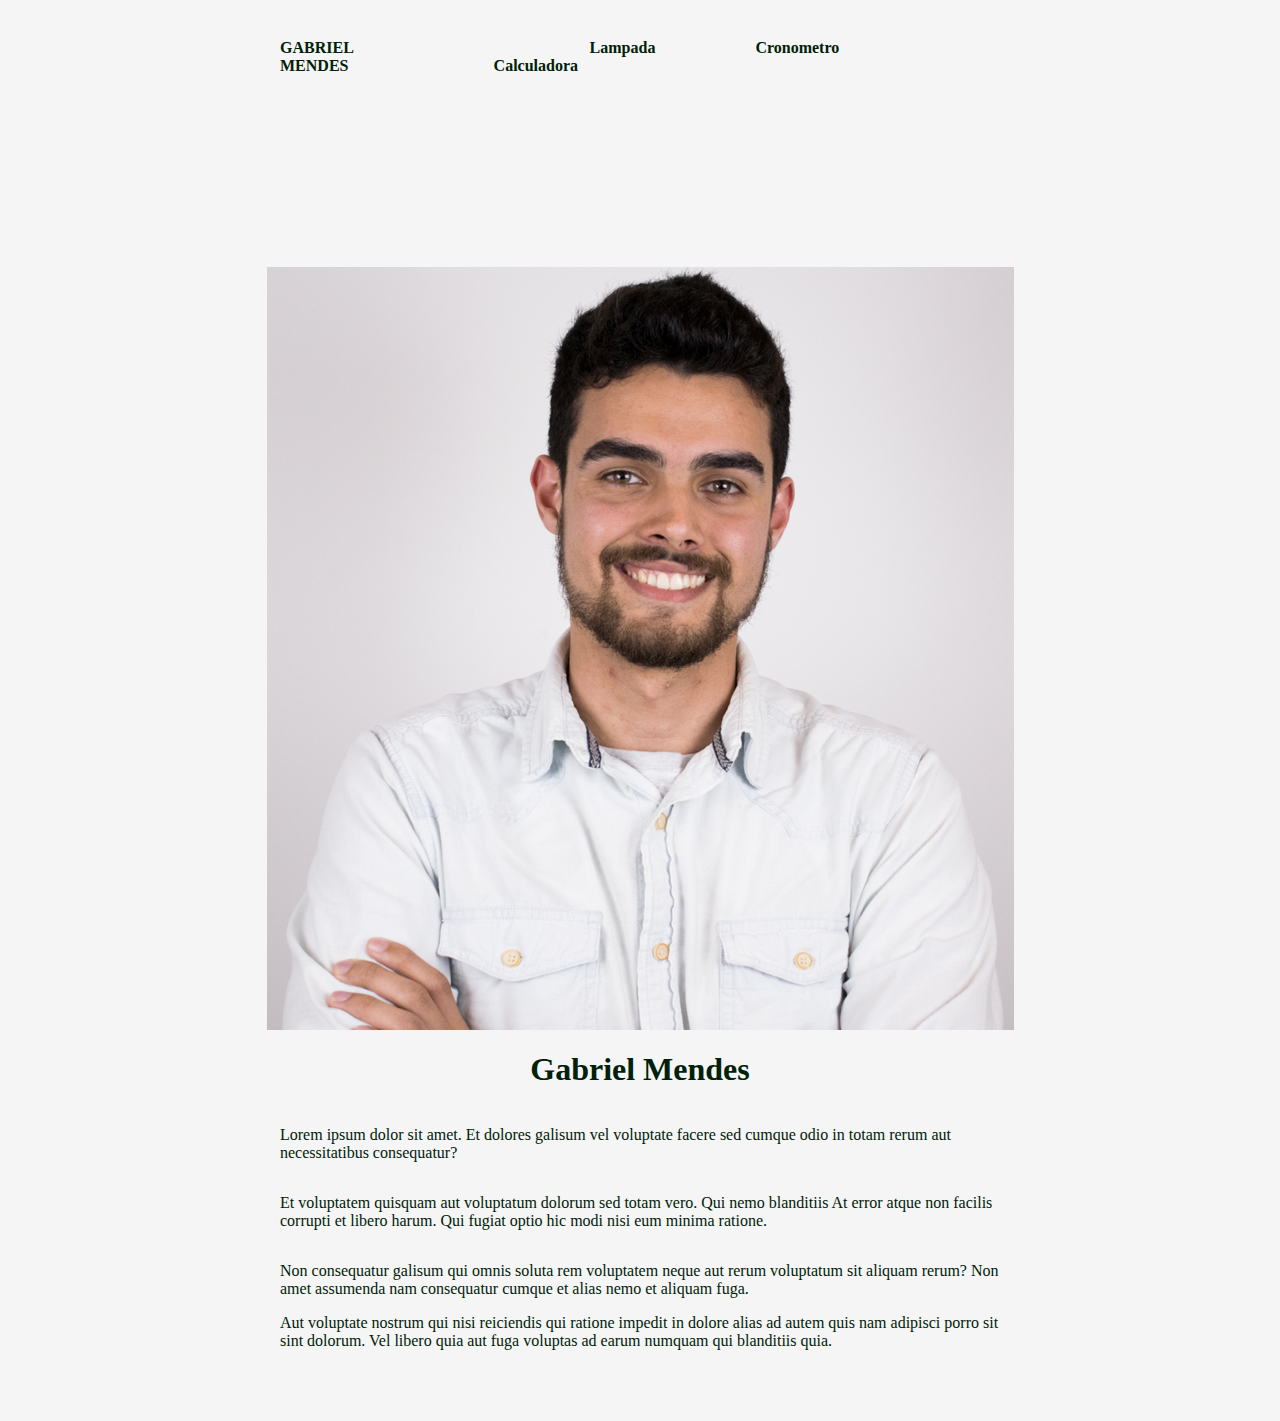
==== index.html @ 329db404 "Primeiro commit, envio de arquivos" ====
<!DOCTYPE html>
<html>
<head>
	<meta= charset="UTF-8">
	<title>Gabriel Mendes</title>
	<link rel="stylesheet" href="style.css">
</head>
<body>
	<nav>
		<a href="index.html">GABRIEL MENDES</a>
		<div class="menu">
			<div class="links">
				<a href="#"></a>
				<a href="lampada.html">Lampada</a>
				<a href="#">Cronometro</a>
				<a href="calculadora.html">Calculadora</a>

			</div>		
		</div>
	</nav>
	<div class="sobre">
		<img src="img\eu.png">
		<h1>Gabriel Mendes</h1>
		<p>Lorem ipsum dolor sit amet. Et dolores galisum vel voluptate facere sed cumque odio in totam rerum aut necessitatibus consequatur? 
			<p>Et voluptatem quisquam aut voluptatum dolorum sed totam vero. Qui nemo blanditiis At error atque non facilis corrupti et libero harum. Qui fugiat optio hic modi nisi eum minima ratione.</p>

		<p>Non consequatur galisum qui omnis soluta rem voluptatem neque aut rerum voluptatum sit aliquam rerum? Non amet assumenda nam consequatur cumque et alias nemo et aliquam fuga.</p>

		Aut voluptate nostrum qui nisi reiciendis qui ratione impedit in dolore alias ad autem quis nam adipisci porro sit sint dolorum. Vel libero quia aut fuga voluptas ad earum numquam qui blanditiis quia.</p>
	</div>
</body>
</html>
---- style.css ----
:root {
  --text-color: #002108;
}
*{
	color: var(--text-color);

}
body{
    background-color: whitesmoke;
    padding: 15px 0;
}
nav {
	display: flex;
	align-items: center;
	justify-content: space-between;
	padding: 1rem 17rem;
	margin-bottom: 10rem;
}
nav a {
	
	text-decoration: none;
  	margin-right: 6rem;
  	font-weight: bold;
}

.sobre{
	display: flex;
	flex-direction: column;
	align-items: center;
	padding: 1rem 17rem;
}
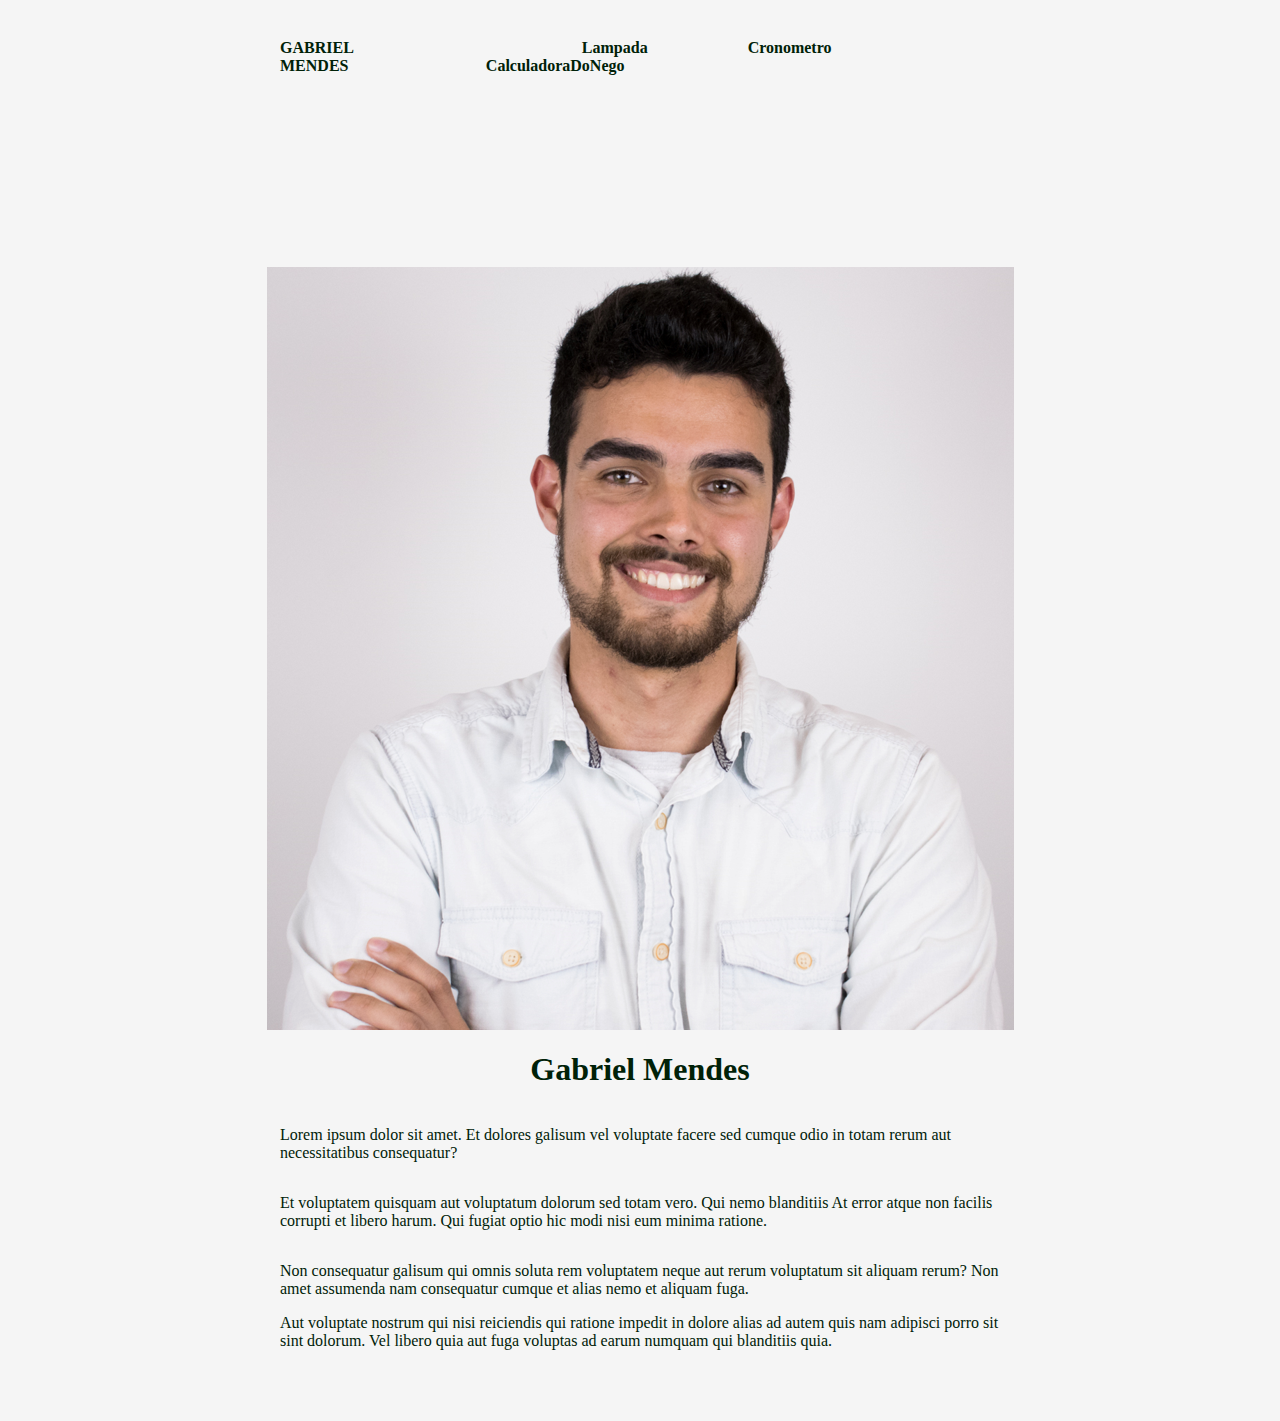
==== commit 2cc94bca: "commit da calculado do nego" ====
--- a/index.html
+++ b/index.html
@@ -13,7 +13,7 @@
 				<a href="#"></a>
 				<a href="lampada.html">Lampada</a>
 				<a href="#">Cronometro</a>
-				<a href="calculadora.html">Calculadora</a>
+				<a href="calculadora.html">CalculadoraDoNego</a>
 
 			</div>		
 		</div>
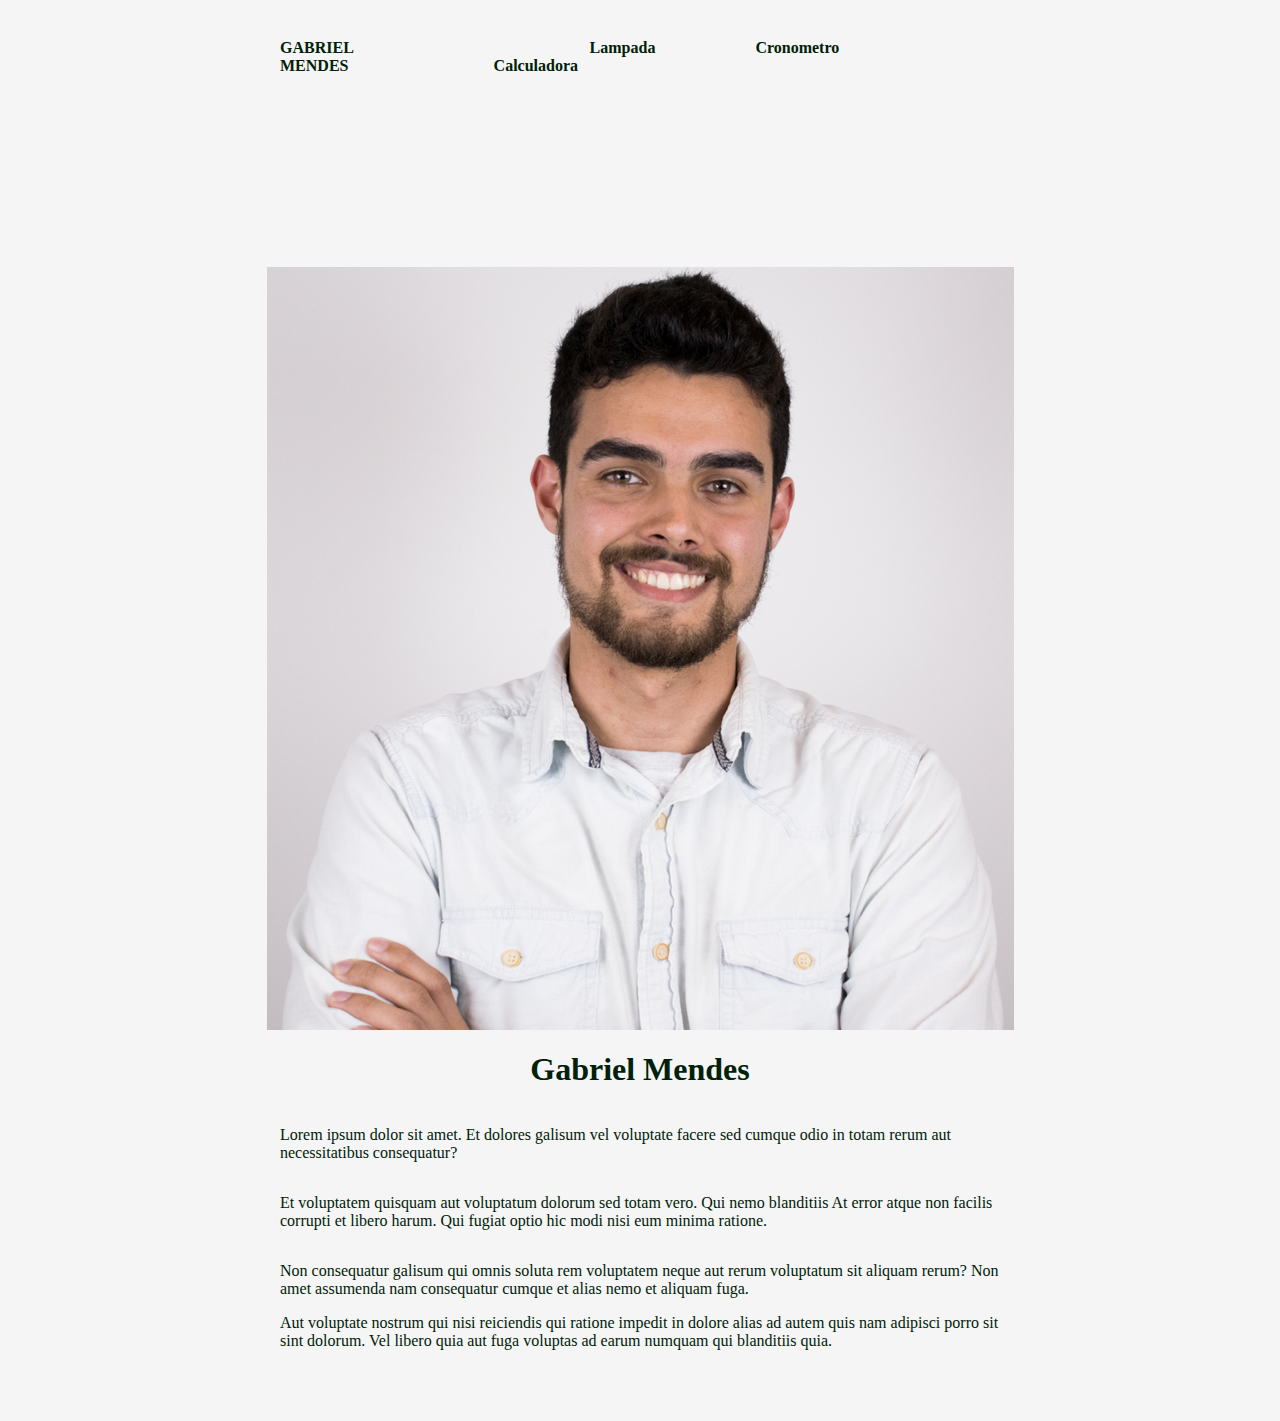
==== commit 6e185843: "Arrumando menu de navegação da calculadora" ====
--- a/index.html
+++ b/index.html
@@ -13,7 +13,7 @@
 				<a href="#"></a>
 				<a href="lampada.html">Lampada</a>
 				<a href="#">Cronometro</a>
-				<a href="calculadora.html">CalculadoraDoNego</a>
+				<a href="calculadora.html">Calculadora</a>
 
 			</div>		
 		</div>
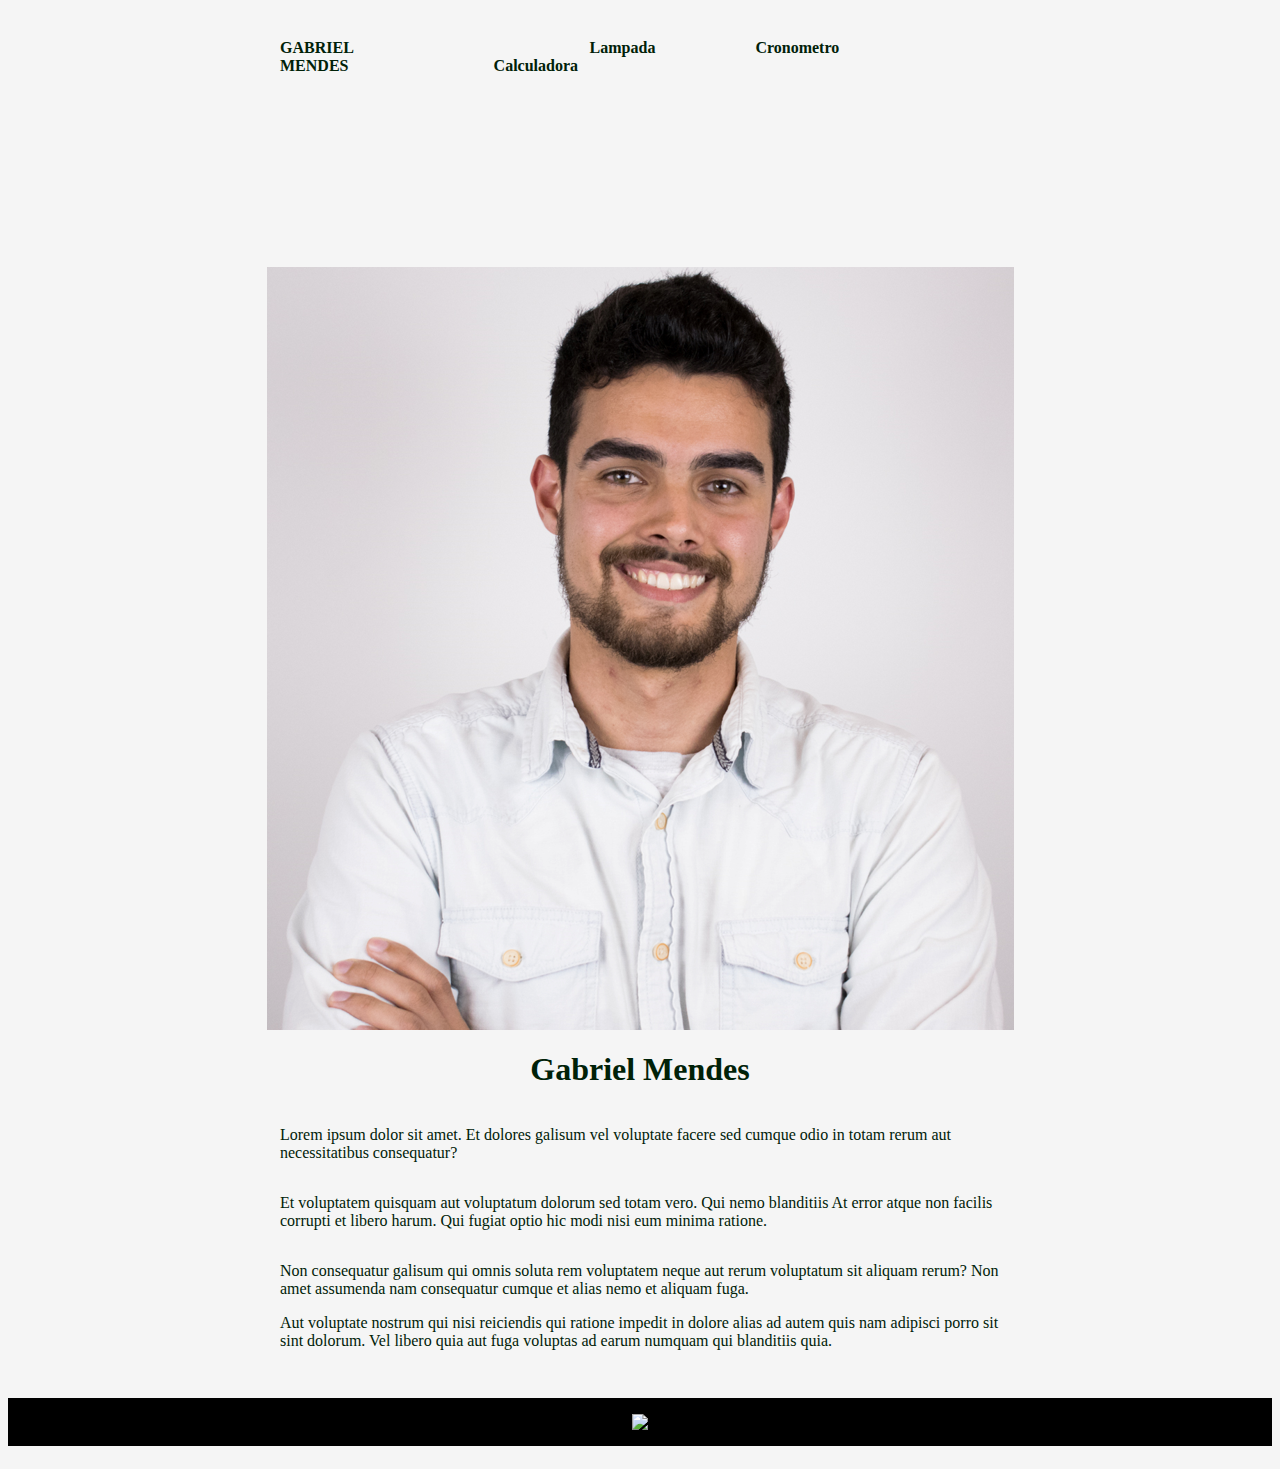
==== commit 106b38d0: "Adicionei roda pé nego" ====
--- a/index.html
+++ b/index.html
@@ -28,5 +28,8 @@
 
 		Aut voluptate nostrum qui nisi reiciendis qui ratione impedit in dolore alias ad autem quis nam adipisci porro sit sint dolorum. Vel libero quia aut fuga voluptas ad earum numquam qui blanditiis quia.</p>
 	</div>
+	<div class="nego">
+		<img src="img\nego.jpg">
+	</div>
 </body>
 </html>--- a/style.css
+++ b/style.css
@@ -28,4 +28,12 @@
 	flex-direction: column;
 	align-items: center;
 	padding: 1rem 17rem;
+}
+
+.nego{
+	display: flex;
+	flex-direction: column;
+	background-color: black;
+	align-items: center;
+	padding: 1rem 17rem;
 }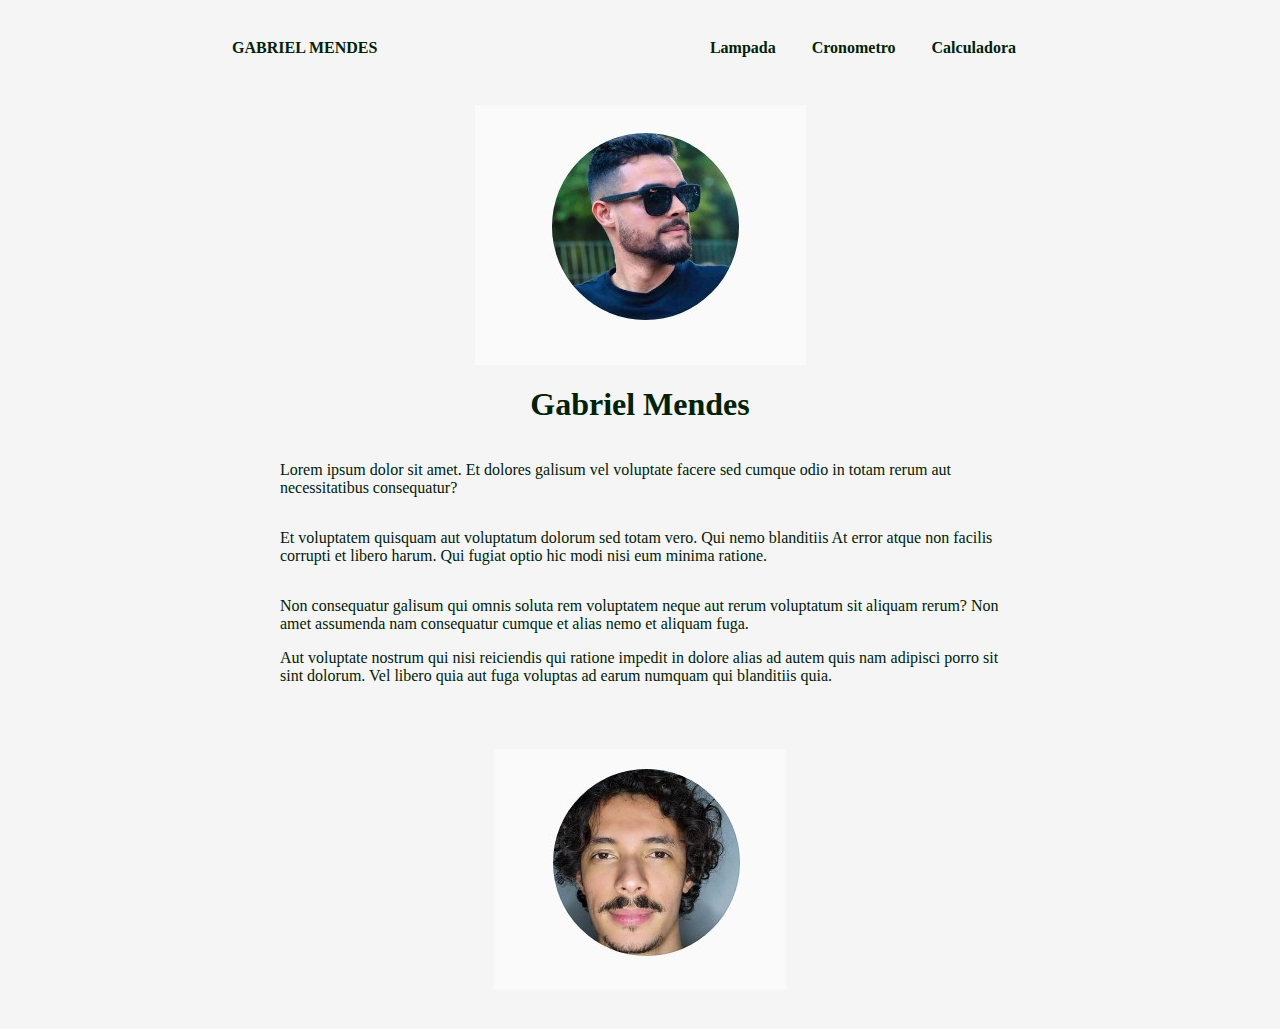
==== commit b9f98a2c: "troquei imagem do sobre e ajustei espaço entre a nav" ====
--- a/index.html
+++ b/index.html
@@ -19,7 +19,7 @@
 		</div>
 	</nav>
 	<div class="sobre">
-		<img src="img\eu.png">
+		<img src="img\eu2.jpg">
 		<h1>Gabriel Mendes</h1>
 		<p>Lorem ipsum dolor sit amet. Et dolores galisum vel voluptate facere sed cumque odio in totam rerum aut necessitatibus consequatur? 
 			<p>Et voluptatem quisquam aut voluptatum dolorum sed totam vero. Qui nemo blanditiis At error atque non facilis corrupti et libero harum. Qui fugiat optio hic modi nisi eum minima ratione.</p>
--- a/style.css
+++ b/style.css
@@ -13,13 +13,13 @@
 	display: flex;
 	align-items: center;
 	justify-content: space-between;
-	padding: 1rem 17rem;
-	margin-bottom: 10rem;
+	padding: 1rem 14rem;
+	margin-bottom: 1rem;
 }
 nav a {
 	
 	text-decoration: none;
-  	margin-right: 6rem;
+  	margin-right: 2rem;
   	font-weight: bold;
 }
 
@@ -33,7 +33,6 @@
 .nego{
 	display: flex;
 	flex-direction: column;
-	background-color: black;
 	align-items: center;
 	padding: 1rem 17rem;
 }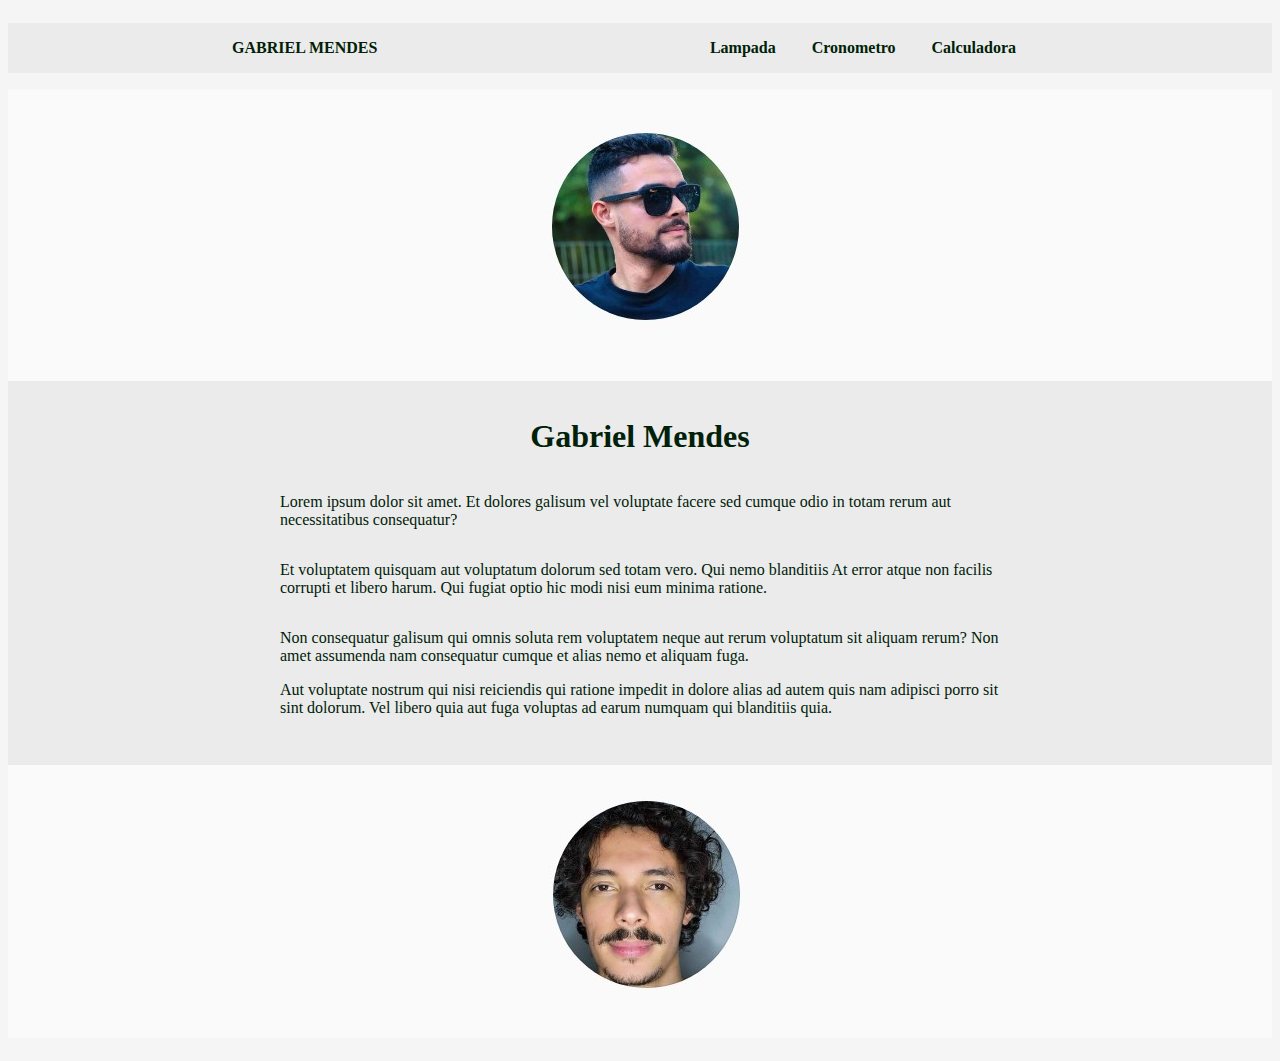
==== commit 1ac03df3: "alterando cores do site, nada de mais" ====
--- a/index.html
+++ b/index.html
@@ -18,8 +18,11 @@
 			</div>		
 		</div>
 	</nav>
+	<div class="nego">
+
+		<img src="img\eu2.jpg">
+	</div>
 	<div class="sobre">
-		<img src="img\eu2.jpg">
 		<h1>Gabriel Mendes</h1>
 		<p>Lorem ipsum dolor sit amet. Et dolores galisum vel voluptate facere sed cumque odio in totam rerum aut necessitatibus consequatur? 
 			<p>Et voluptatem quisquam aut voluptatum dolorum sed totam vero. Qui nemo blanditiis At error atque non facilis corrupti et libero harum. Qui fugiat optio hic modi nisi eum minima ratione.</p>
--- a/style.css
+++ b/style.css
@@ -15,9 +15,9 @@
 	justify-content: space-between;
 	padding: 1rem 14rem;
 	margin-bottom: 1rem;
+	background-color: #d7d7d754;
 }
 nav a {
-	
 	text-decoration: none;
   	margin-right: 2rem;
   	font-weight: bold;
@@ -28,6 +28,7 @@
 	flex-direction: column;
 	align-items: center;
 	padding: 1rem 17rem;
+	background-color: #d7d7d754;
 }
 
 .nego{
@@ -35,4 +36,5 @@
 	flex-direction: column;
 	align-items: center;
 	padding: 1rem 17rem;
+	background-color:#fafafa;
 }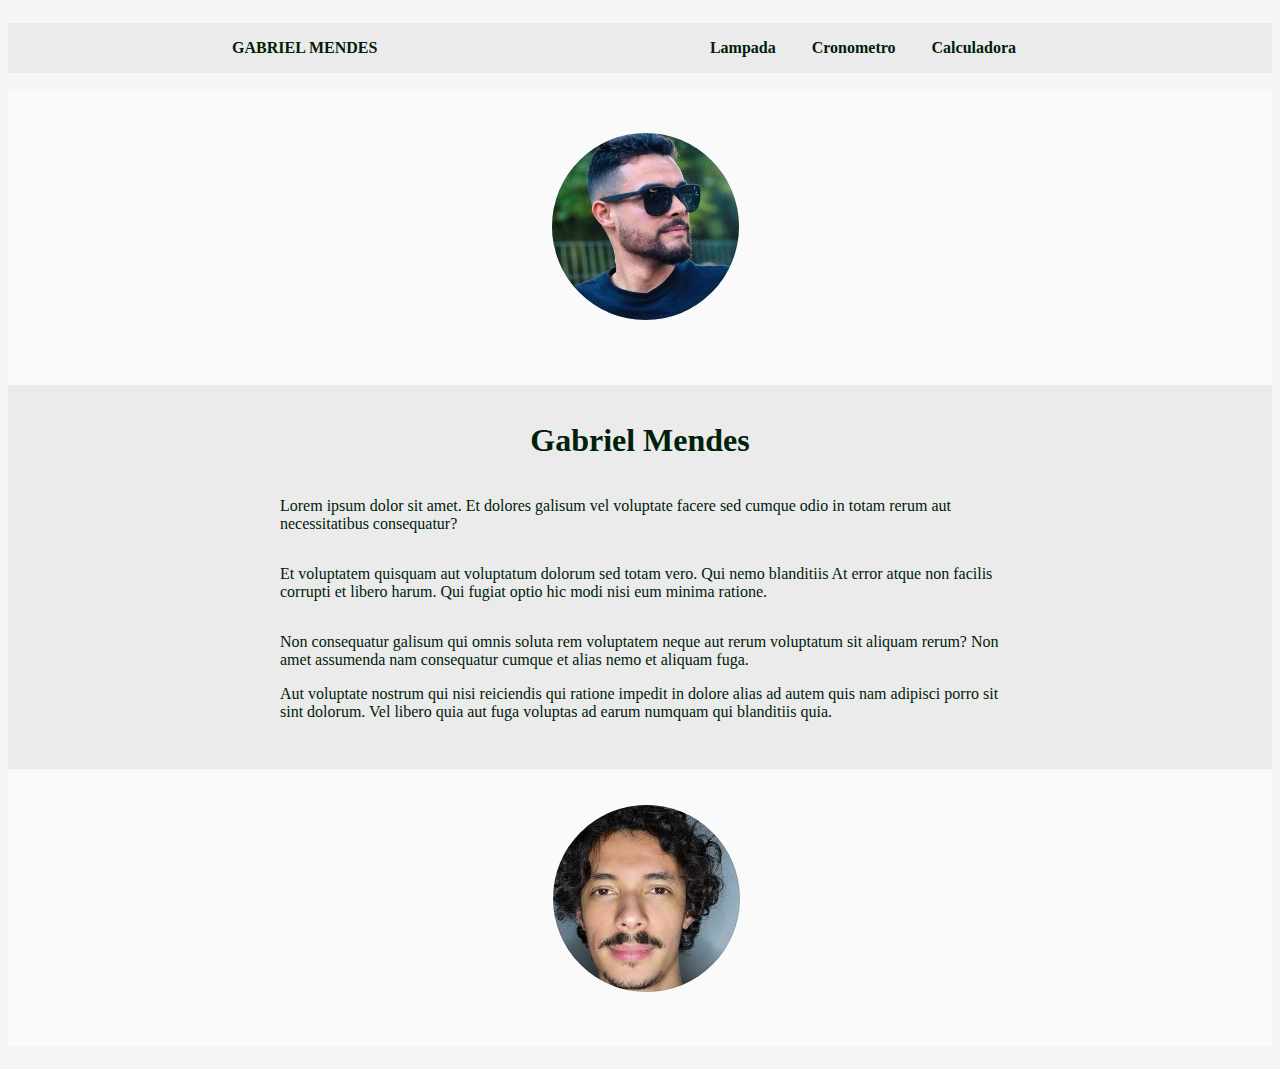
==== commit f8cf130d: "Adicionando o insta dos guri" ====
--- a/index.html
+++ b/index.html
@@ -19,8 +19,9 @@
 		</div>
 	</nav>
 	<div class="nego">
-
-		<img src="img\eu2.jpg">
+		<a href="https://www.instagram.com/gaabemendes/">
+			<img src="img\eu2.jpg">
+		</a>		
 	</div>
 	<div class="sobre">
 		<h1>Gabriel Mendes</h1>
@@ -32,7 +33,10 @@
 		Aut voluptate nostrum qui nisi reiciendis qui ratione impedit in dolore alias ad autem quis nam adipisci porro sit sint dolorum. Vel libero quia aut fuga voluptas ad earum numquam qui blanditiis quia.</p>
 	</div>
 	<div class="nego">
-		<img src="img\nego.jpg">
+		<a href="https://www.instagram.com/huelintonoliveira/">
+			<img src="img\nego.jpg">
+		</a>
+		
 	</div>
 </body>
 </html>